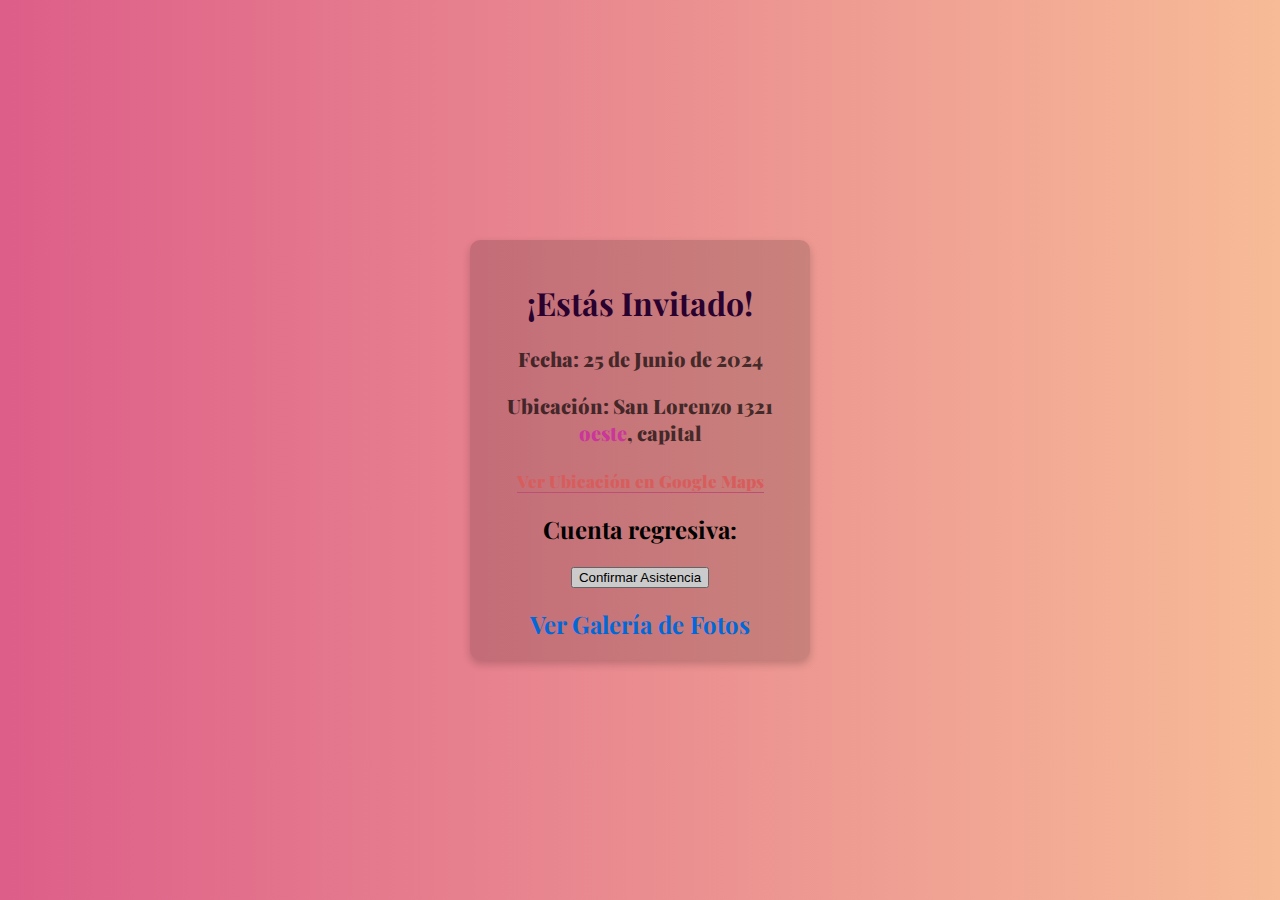
==== index.html @ a1c95f9d "actualizando datos" ====
<!DOCTYPE html>
<html lang="es">
<head>
    <meta charset="UTF-8">
    <meta name="viewport" content="width=device-width, initial-scale=1.0">
    <title>Invitación de Cumpleaños</title>
    <link rel="stylesheet" href="css/styles.css">
    <link rel="preconnect" href="https://fonts.googleapis.com">
    <link rel="preconnect" href="https://fonts.gstatic.com" crossorigin>
    <link href="https://fonts.googleapis.com/css2?family=Playfair+Display:ital,wght@0,400..900;1,400..900&display=swap" rel="stylesheet">
</head>
<body>
    <div class="card">
        <h1>¡Estás Invitado!</h1>
        <p>Fecha: <span id="event-date">25 de Junio de 2024</span></p>
        <p>Ubicación: <span id="event-location">San Lorenzo 1321 <span class="letra">oeste</span>, capital</span></p>
        <p><a href="#" id="event-map-link">Ver Ubicación en Google Maps</a></p>
        
        <div id="countdown">
            <h2>Cuenta regresiva:</h2>
            <p id="timer"></p>
        </div>
        
        <button id="rsvp-btn">Confirmar Asistencia</button>
        <div id="rsvp-form" class="hidden">
            <input type="text" id="name" placeholder="Tu nombre">
            <input type="email" id="email" placeholder="Tu correo">
            <button id="submit-rsvp">Enviar</button>
        </div>
        
        <h2 class="enlace"><a href="galeria.html" id="photo-gallery-link">Ver Galería de Fotos</a></h2>
    </div>

    <script src="js/script.js"></script>
</body>
</html>
---- css/styles.css ----
body {
    font-family: 'Playfair Display', serif;
    background: linear-gradient(to right, #dd5e89, #f7bb97);
    margin: 0;
    padding: 0;
    display: flex;
    justify-content: center;
    align-items: center;
    height: 100vh;
    font-weight: 700;
    
}

.card {
    position: relative; /* Asegurar que el contenedor tenga posición relativa */
    background: url('https://i.pinimg.com/originals/ea/43/2f/ea432fbf89785f8564f80ed64091cbc7.jpg') no-repeat center center;
    background-size: cover;
    padding: 20px;
    border-radius: 10px;
    box-shadow: 0 4px 8px rgba(0, 0, 0, 0.2);
    text-align: center;
    width: 300px;
}

.card::before {
    content: ''; /* Crear un pseudo-elemento */
    position: absolute;
    top: 0;
    left: 0;
    width: 100%;
    height: 100%;
    background-color: rgba(0, 0, 0, 0.149); /* Color negro con 50% de opacidad */
    border-radius: 10px; /* Mantener el borde redondeado */
    pointer-events: none; /* Permite que los eventos pasen a través del pseudo-elemento */
}


.hidden {
    display: none;
}

#photo-gallery img {
    width: 30%;
    height: 30%;
    margin: 5px;
    border-radius: 5px;
    cursor: pointer;
    object-fit: cover;
}




h2 a:link{
    color: #007bff;
    text-decoration: none;
}

h2 a:visited{
    color: purple;
}

.enlace {
    margin-bottom:auto;
}

p {
    color: rgba(0, 0, 0, 0.655);
    font-size: 20px;
    justify-content: center;
    font-weight: bolder;
}

p a{
    text-decoration: none;
    color: #fd6e6e;
    font-size: 17px;
    font-weight: bolder;
    border-bottom: 1px solid #dd5e89;
}
.letra {
    color: #f300d78e;
    font-size: 20px;
    font-weight: bolder;
}

h1 {
display: flex;
justify-content: center;
color: #300238;
font-weight: bold;
}
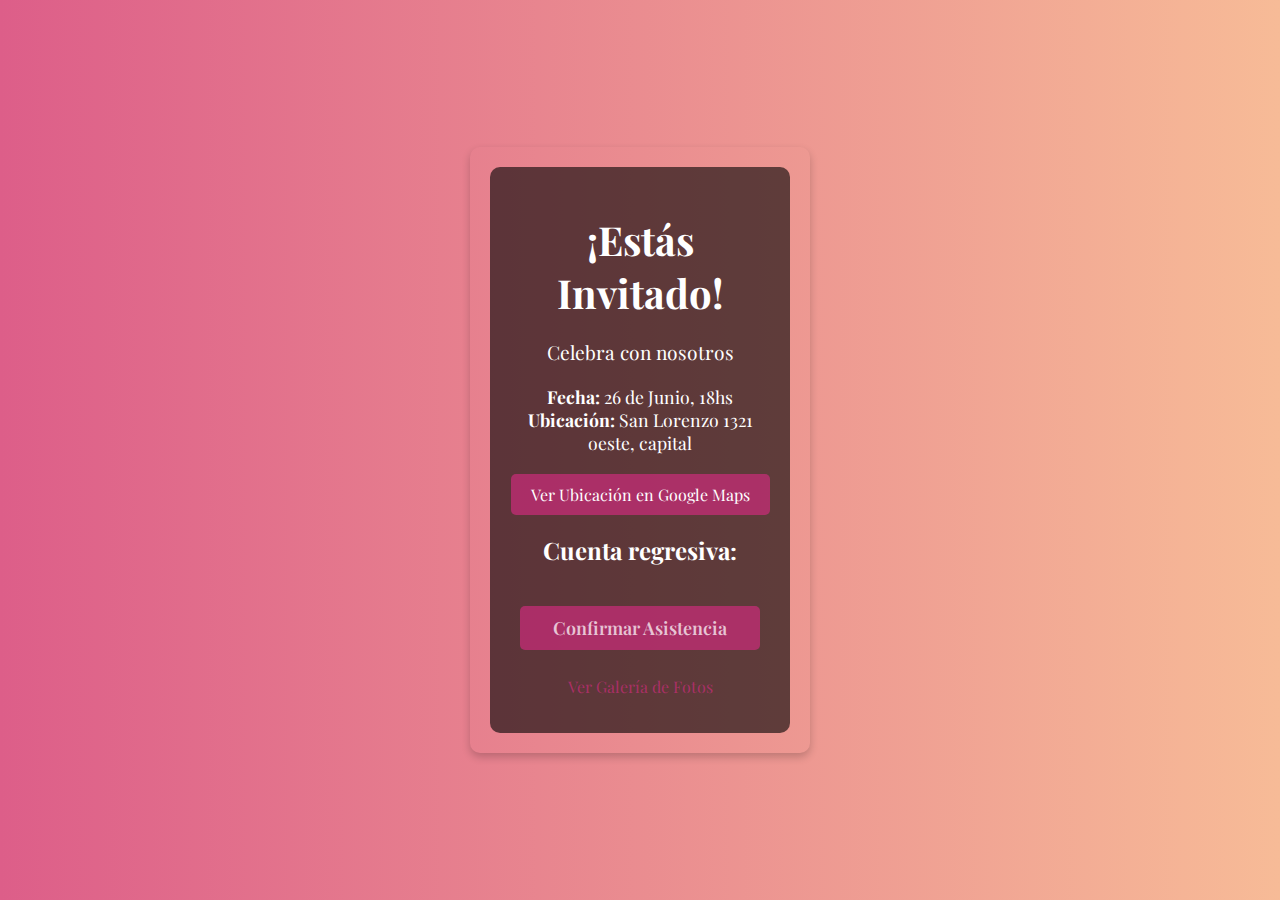
==== commit 0cd3589c: "se agregaron estilos" ====
--- a/index.html
+++ b/index.html
@@ -11,26 +11,28 @@
 </head>
 <body>
     <div class="card">
-        <h1>¡Estás Invitado!</h1>
-        <p>Fecha: <span id="event-date">25 de Junio de 2024</span></p>
-        <p>Ubicación: <span id="event-location">San Lorenzo 1321 <span class="letra">oeste</span>, capital</span></p>
-        <p><a href="#" id="event-map-link">Ver Ubicación en Google Maps</a></p>
-        
-        <div id="countdown">
-            <h2>Cuenta regresiva:</h2>
-            <p id="timer"></p>
+        <div class="overlay">
+            <h1 class="title">¡Estás Invitado!</h1>
+            <p class="subtitle">Celebra con nosotros</p>
+            <div class="details">
+                <p><strong>Fecha:</strong> 26 de Junio, 18hs</p>
+                <p><strong>Ubicación:</strong> San Lorenzo 1321 oeste, capital</p>
+            </div>
+            <p class="cta"><a href="#" id="event-map-link">Ver Ubicación en Google Maps</a></p>
+            <div id="countdown">
+                <h2>Cuenta regresiva:</h2>
+                <p id="timer"></p>
+            </div>
+            <button id="rsvp-btn">Confirmar Asistencia</button>
+            <div id="rsvp-form" class="hidden">
+                <input type="text" id="name" placeholder="Tu nombre">
+                <input type="email" id="email" placeholder="Tu correo">
+                <button  id="submit-rsvp">Enviar</button>
+            </div>
+            <p class="enlace"><a href="galeria.html" id="photo-gallery-link">Ver Galería de Fotos</a></p>
         </div>
-        
-        <button id="rsvp-btn">Confirmar Asistencia</button>
-        <div id="rsvp-form" class="hidden">
-            <input type="text" id="name" placeholder="Tu nombre">
-            <input type="email" id="email" placeholder="Tu correo">
-            <button id="submit-rsvp">Enviar</button>
-        </div>
-        
-        <h2 class="enlace"><a href="galeria.html" id="photo-gallery-link">Ver Galería de Fotos</a></h2>
     </div>
+    <script src="js/script.js"></script>
 
-    <script src="js/script.js"></script>
 </body>
 </html>
--- a/css/styles.css
+++ b/css/styles.css
@@ -7,86 +7,134 @@
     justify-content: center;
     align-items: center;
     height: 100vh;
-    font-weight: 700;
-    
 }
 
 .card {
-    position: relative; /* Asegurar que el contenedor tenga posición relativa */
+    position: relative;
     background: url('https://i.pinimg.com/originals/ea/43/2f/ea432fbf89785f8564f80ed64091cbc7.jpg') no-repeat center center;
     background-size: cover;
     padding: 20px;
     border-radius: 10px;
     box-shadow: 0 4px 8px rgba(0, 0, 0, 0.2);
+    width: 300px;
+    height: auto;
     text-align: center;
-    width: 300px;
+    color: #fff;
+    overflow: hidden;
 }
 
-.card::before {
-    content: ''; /* Crear un pseudo-elemento */
-    position: absolute;
-    top: 0;
-    left: 0;
-    width: 100%;
-    height: 100%;
-    background-color: rgba(0, 0, 0, 0.149); /* Color negro con 50% de opacidad */
-    border-radius: 10px; /* Mantener el borde redondeado */
-    pointer-events: none; /* Permite que los eventos pasen a través del pseudo-elemento */
+.overlay {
+    position: relative;
+    z-index: 2;
+    background-color: rgba(0, 0, 0, 0.6);
+    padding: 20px;
+    border-radius: 10px;
 }
 
+.title {
+    font-size: 2.5rem;
+    margin-bottom: 10px;
+}
+
+.subtitle {
+    font-size: 1.2rem;
+    margin-bottom: 20px;
+}
+
+.details {
+    margin-bottom: 20px;
+}
+
+.details p {
+    margin: 0;
+    font-size: 1.1rem;
+}
+
+.cta a {
+    display: inline-block;
+    padding: 10px 20px;
+    background-color: #d52b80a5;
+    color: #fff;
+    text-decoration: none;
+    border-radius: 5px;
+    transition: background-color 0.3s ease;
+}
+
+.cta a:hover {
+    background-color: #d52b80ec;
+}
+
+.button {
+    display: inline-block;
+    padding: 10px 20px;
+    background-color: #d52b80a5;
+    color: #fff;
+    border-radius: 5px;
+    border: none;
+    cursor: pointer;
+    transition: background-color 0.3s ease;
+}
+
+.button:hover {
+    background-color: #0056b3;
+}
 
 .hidden {
     display: none;
 }
 
-#photo-gallery img {
-    width: 30%;
-    height: 30%;
-    margin: 5px;
+input, button {
+    margin: 10px 0;
+    padding: 10px;
+    width: calc(100% - 20px);
     border-radius: 5px;
+    border: none;
+    outline: none;
+    font-family: 'Playfair Display', serif;
     cursor: pointer;
-    object-fit: cover;
+    background-color: #d52b80a5;
+    color: rgba(255, 255, 255, 0.726);
+    font-size: 18px;
+    font-weight: 600;
+}
+button:hover{
+background-color: #d52b80ee;
 }
 
-
-
-
-h2 a:link{
-    color: #007bff;
+.enlace a {
+    color:#d52b80a5;
     text-decoration: none;
+    transition: color 0.3s ease;
 }
 
-h2 a:visited{
-    color: purple;
+.enlace a:hover {
+    color: #d52b8087;
 }
 
-.enlace {
-    margin-bottom:auto;
+#timer {
+    font-size: 30px;
 }
 
-p {
-    color: rgba(0, 0, 0, 0.655);
-    font-size: 20px;
-    justify-content: center;
-    font-weight: bolder;
+#timer {
+    transition: color 0.5s ease;
 }
 
-p a{
-    text-decoration: none;
-    color: #fd6e6e;
-    font-size: 17px;
-    font-weight: bolder;
-    border-bottom: 1px solid #dd5e89;
-}
-.letra {
-    color: #f300d78e;
-    font-size: 20px;
-    font-weight: bolder;
+#timer.complete {
+    color: red;
 }
 
-h1 {
-display: flex;
-justify-content: center;
-color: #300238;
-font-weight: bold;
+@keyframes pulsate {
+    0% {
+        transform: scale(1);
+    }
+    50% {
+        transform: scale(1.1);
+    }
+    100% {
+        transform: scale(1);
+    }
 }
+
+#timer {
+    animation: pulsate 1s infinite alternate;
+}